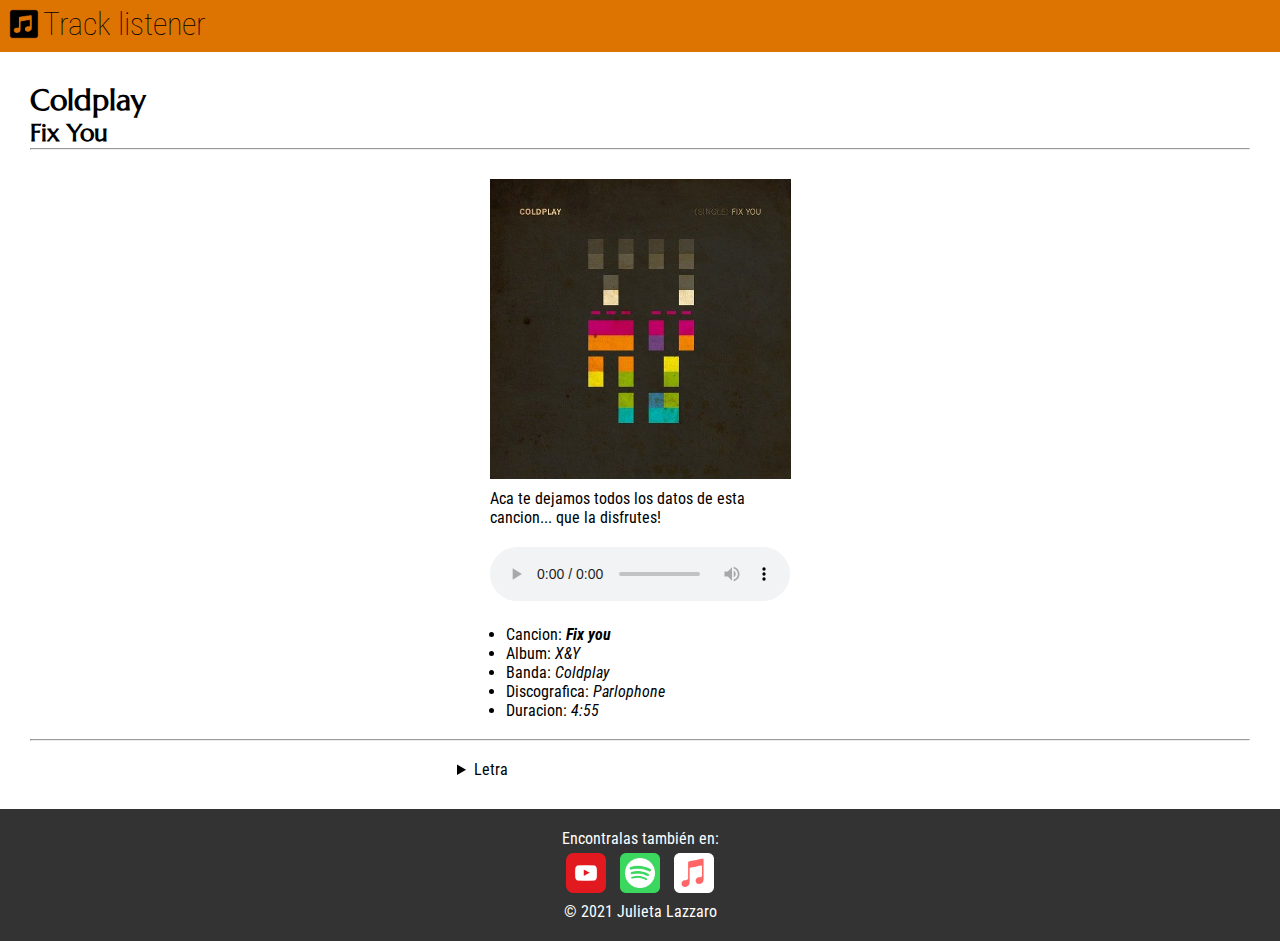
==== public/index.html @ 65411db4 "Correccion meta tw" ====
<!DOCTYPE html>
<html lang="es">
<head>
  <!-- Hola, mi nombre es Julieta -->

  <meta charset="UTF-8">
  <meta name="viewport" content="width=device-width, initial-scale=1.0">
  <meta name="description" content="A site to enjoy songs and discover interesting details about them">
  <meta name="keywords" content="coldplay, fixyou, music, escueladevrock, x&y">
  <meta name="author" content="julietalazzaro">
  <meta name="copyright" content="Julieta Lazzaro 2021">
  
  <link rel="stylesheet" href="style.css">
  <link rel="preconnect" href="https://fonts.gstatic.com">
  <link href="https://fonts.googleapis.com/css2?family=Marcellus&display=swap" rel="stylesheet">
  <link rel="preconnect" href="https://fonts.gstatic.com">
  <link rel="preconnect" href="https://fonts.gstatic.com">
  <link href="https://fonts.googleapis.com/css2?family=Roboto+Condensed:wght@300;400;700&display=swap" rel="stylesheet"> <link rel="shortcut icon" href="img/apple-music.png" type="image/x-icon">
  
  <!-- Robots -->
  <meta name="robots" content="index follow" />

  <!-- Facebook card -->
  <meta property="al:web:url" content="https://tracklistener-b94f5.web.app" />
  <meta property="og:url" content="https://tracklistener-b94f5.web.app/" />
  <meta property="og:title" content="Coldplay - Fix you" />
  <meta property="og:description" content="A site to enjoy Fix You from Coldplay and discover interesting details about it" />
  <meta property="og:image" content="https://tracklistener-b94f5.web.app/img/fixyou_verde.jpg" />
  <meta property="og:image.alt" content="Tapa de disco Fix you de Coldplay" />
  <meta property="og:type" content="music.song" />

  <!-- Twitter card -->
  <meta name="twitter:url" content="https://tracklistener-b94f5.web.app/" />
  <meta name="twitter:card" content="summary_large_image" />
  <meta name="twitter:title" content="Coldplay - Fix you" />
  <meta name="twitter:type" content="music.song" />
  <meta name="twitter:image" content="https://tracklistener-b94f5.web.app/img/fixyou_verde.jpg" />
  <meta name="twitter:description" content="A site to enjoy Fix You from Coldplay and discover interesting details about it" />
  <meta name="twitter:site" content="@julietalazzaro" />
  <meta name="twitter:creator" content="@julietalazzaro" />

  <title>Practica HTML</title>
</head>
<body>
  <header>
    <img src="img/apple-music.png" alt="logo musica">
    <h1>Track listener</h1>
  </header>
  <section>
    <div class="container">   
     <div class="headers">
       <h1>Coldplay</h1>
       <h2>Fix You</h2>
       <hr>
     </div>
      
    <br>

    <div itemscope itemtype="https://schema.org/AudioObject">
      <div class="center">
        <img itemprop="image" class="tapa" src="img/fixyou_gris.jpg" alt="logo musica">
        
      </div>
      <div class="center">

        <div>
        <p>Aca te dejamos todos los datos de esta cancion... que la disfrutes!</p>
        
        <audio src="Fix_You.mp3" controls>
          Your browser does not support the <code>audio</code> element.
        </audio>
        <meta itemprop="description" content="Fix you - Coldplay" />
        <meta itemprop="encodingFormat" content="audio/mp3" />
        <meta itemprop="contentUrl" content="https://tracklistener-b94f5.web.app" />
        <meta itemprop="audio" content="https://tracklistener-b94f5.web.app/Fix_You.mp3" />
        <meta itemprop="embedUrl" content="https://tracklistener-b94f5.web.app/Fix_You.mp3" />
        <meta itemprop="duration" content="T4M55S" />
        <meta itemprop="genre" content="Post-britpop" />
        <meta itemprop="identifier" content="9781511897686" />
        
        <ul>
          <li>Cancion: <span itemprop="name"><b>Fix you</b></span></li>
          <li>Album: <span itemprop="datePublished">X&Y</span></li>
          <li>Banda: <span itemprop="author">Coldplay</span></li>
          <li>Discografica: <span itemprop="sourceOrganization">Parlophone</span></li>
          <li>Duracion: <span>4:55</span></li>
        </ul>
      </div>
    </div>
    </div>
    <br>
    <hr>
    <br>
    <details>
      <summary class="headers">
          Letra
        </summary>
      
      <pre> 
      When you try your best, but you don't succeed
      When you get what you want but not what you need
      When you feel so tired, but you can't sleep
      Stuck in reverse

      And the tears come streaming down your face
      When you lose something, you can't replace
      When you love someone, but it goes to waste
      Could it be worse?
      <span>
      Lights will guide you home
      And ignite your bones
      <strong>And I will try to fix you</strong>
      </span>
      And high up above or down below
      When you're too in love to let it go
      But if you never try, you'll never know
      Just what you're worth
      <span>
      Lights will guide you home
      And ignite your bones
      <strong>And I will try to fix you</strong></span>

      Tears stream down your face
      When you lose something, you cannot replace
      Tears stream down your face and I
      Tears stream down your face
      I promise you, I will learn from my mistakes
      Tears stream down your face and I
      <span>
      Lights will guide you home
      And ignite your bones
      <strong>And I will try to fix you</strong>
        </span>
      </pre>
    </details>

    </div>
  </section>
  <footer>
    <p></p>Encontralas también en: </p>
    <a target="_blank" href="https://music.youtube.com/watch?v=Oncu0bgdcXU&feature=share"><img height="40px" src="img/youtube_icon.png" alt=""></a>
    <!-- <iframe src="https://open.spotify.com/embed?uri=spotify%3Atrack%3A6YAbIZPjyQ5euHxyxUgRoQ" width="300" height="380" frameborder="0" allowtransparency="true" allow="encrypted-media"></iframe> -->
    <a target="_blank" href="https://open.spotify.com/album/6CbCdwVGEff1wKT5bxNtOR?highlight=spotify:track:6YAbIZPjyQ5euHxyxUgRoQ"><img height="40px" src="img/Spotify_icon.png" alt=""></a>
    <a target="_blank" href="https://music.apple.com/us/album/fix-you-ep/693488507"><img height="40px" src="img/apple_music_icon.png" alt=""></a>
      
    <p> &copy; 2021 Julieta Lazzaro</p>
  </footer>
</body>
</html>
---- public/style.css ----
* {
  padding: 0;
  margin: 0;
  font-family: "Roboto Condensed", sans-serif; /* "Marcellus" */
}

body {
}

header {
  background-color: #dd7300;
  padding: 5px;
}

header img {
  display: inline;
  height: 38px;
}

header h1 {
  display: inline;
  position: absolute;
  font-weight: 100;
}

.container {
  background-color: #fff;
  padding: 30px;
}

.headers h1,
.headers h2 {
  font-family: "Marcellus";
}
section h1 {
  font-size: 1.8em;
}
footer {
  background-color: #333;
  color: #fff;
  padding: 20px;
  text-align: center;
}

footer img {
  margin: 5px;
}
.tapa {
  margin: 0 auto;
  height: 300px;
  padding: 10px;
  display: block;
}

span {
  font-style: italic;
}

ul {
  margin-left: 1em;
}

.center {
  width: 200px;
  display: flex;
  margin: auto;
  justify-content: center;
}

audio {
  margin: 20px 0;
}

details {
  margin: 0 35%;
}
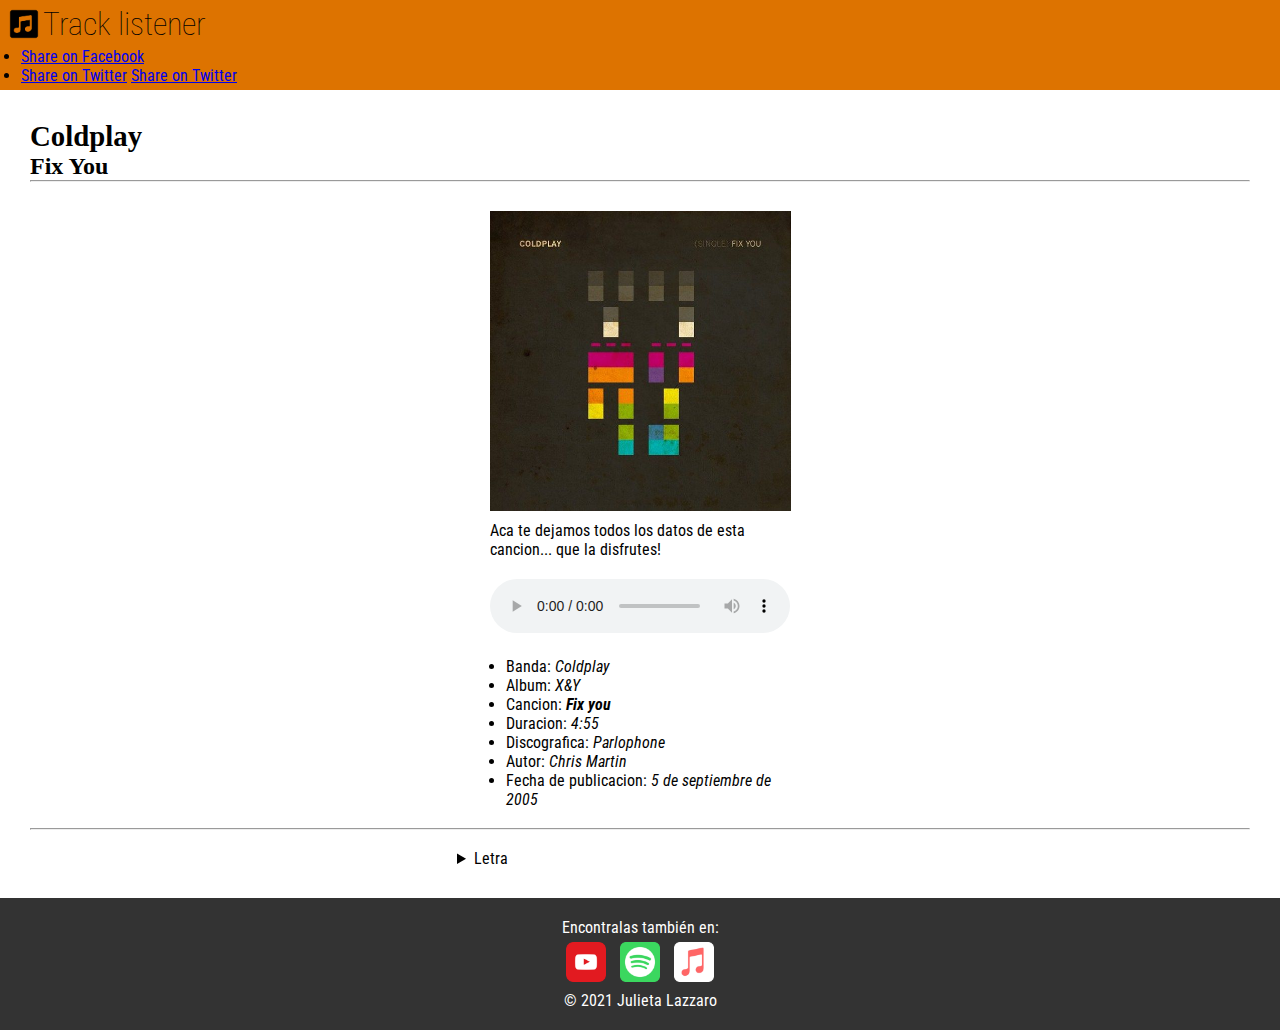
==== commit 245905ce: "Botones share en redes sociales" ====
--- a/public/index.html
+++ b/public/index.html
@@ -1,19 +1,16 @@
 <!DOCTYPE html>
 <html lang="es">
 <head>
-  <!-- Hola, mi nombre es Julieta -->
+  <!-- Escuela de Surf - Mar azul -->
 
   <meta charset="UTF-8">
   <meta name="viewport" content="width=device-width, initial-scale=1.0">
   <meta name="description" content="A site to enjoy songs and discover interesting details about them">
-  <meta name="keywords" content="coldplay, fixyou, music, escueladevrock, x&y">
+  <meta name="keywords" content="escuela, surf, mar azul, playa, mar">
   <meta name="author" content="julietalazzaro">
   <meta name="copyright" content="Julieta Lazzaro 2021">
   
   <link rel="stylesheet" href="style.css">
-  <link rel="preconnect" href="https://fonts.gstatic.com">
-  <link href="https://fonts.googleapis.com/css2?family=Marcellus&display=swap" rel="stylesheet">
-  <link rel="preconnect" href="https://fonts.gstatic.com">
   <link rel="preconnect" href="https://fonts.gstatic.com">
   <link href="https://fonts.googleapis.com/css2?family=Roboto+Condensed:wght@300;400;700&display=swap" rel="stylesheet"> <link rel="shortcut icon" href="img/apple-music.png" type="image/x-icon">
   
@@ -30,14 +27,17 @@
   <meta property="og:type" content="music.song" />
 
   <!-- Twitter card -->
-  <meta name="twitter:url" content="https://tracklistener-b94f5.web.app/" />
-  <meta name="twitter:card" content="summary_large_image" />
-  <meta name="twitter:title" content="Coldplay - Fix you" />
+
+  <meta property="twitter:card" content="summary_large_image" />
+  <meta property="twitter:site" content="@julietalazzaro" />
+  <meta property="twitter:title" content="Coldplay - Fix you" />
+  <meta property="twitter:description" content="A site to enjoy Fix You from Coldplay and discover interesting details about it" />
+  <meta property="twitter:image" content="https://tracklistener-b94f5.web.app/img/fixyou_verde.jpg" />
+  <meta property="twitter:url" content="https://tracklistener-b94f5.web.app/" />
+<!-- 
   <meta name="twitter:type" content="music.song" />
-  <meta name="twitter:image" content="https://tracklistener-b94f5.web.app/img/fixyou_verde.jpg" />
-  <meta name="twitter:description" content="A site to enjoy Fix You from Coldplay and discover interesting details about it" />
   <meta name="twitter:site" content="@julietalazzaro" />
-  <meta name="twitter:creator" content="@julietalazzaro" />
+  <meta name="twitter:creator" content="@julietalazzaro" /> -->
 
   <title>Practica HTML</title>
 </head>
@@ -45,6 +45,18 @@
   <header>
     <img src="img/apple-music.png" alt="logo musica">
     <h1>Track listener</h1>
+    <ul>
+      <li>
+    <a href="https://www.facebook.com/sharer/sharer.php?u=https%3A//tracklistener-b94f5.web.app/">Share on Facebook</a>
+
+      </li>
+      <li>
+        <a
+          href="https://twitter.com/intent/tweet?text=20Veni%20a%20ver%20mi%20sitio%20de%20Fix%20You%20-%20Coldplay%https%3A//tracklistener-b94f5.web.app/">Share
+          on Twitter</a>
+    <a href="https://twitter.com/intent/tweet?text=https%3A//tracklistener-b94f5.web.app/">Share on Twitter</a>
+      </li>
+    </ul>
   </header>
   <section>
     <div class="container">   
@@ -59,34 +71,36 @@
     <div itemscope itemtype="https://schema.org/AudioObject">
       <div class="center">
         <img itemprop="image" class="tapa" src="img/fixyou_gris.jpg" alt="logo musica">
-        
       </div>
-      <div class="center">
 
+      <div class="center">        
         <div>
-        <p>Aca te dejamos todos los datos de esta cancion... que la disfrutes!</p>
-        
-        <audio src="Fix_You.mp3" controls>
-          Your browser does not support the <code>audio</code> element.
-        </audio>
-        <meta itemprop="description" content="Fix you - Coldplay" />
-        <meta itemprop="encodingFormat" content="audio/mp3" />
-        <meta itemprop="contentUrl" content="https://tracklistener-b94f5.web.app" />
-        <meta itemprop="audio" content="https://tracklistener-b94f5.web.app/Fix_You.mp3" />
-        <meta itemprop="embedUrl" content="https://tracklistener-b94f5.web.app/Fix_You.mp3" />
-        <meta itemprop="duration" content="T4M55S" />
-        <meta itemprop="genre" content="Post-britpop" />
-        <meta itemprop="identifier" content="9781511897686" />
-        
-        <ul>
-          <li>Cancion: <span itemprop="name"><b>Fix you</b></span></li>
-          <li>Album: <span itemprop="datePublished">X&Y</span></li>
-          <li>Banda: <span itemprop="author">Coldplay</span></li>
-          <li>Discografica: <span itemprop="sourceOrganization">Parlophone</span></li>
-          <li>Duracion: <span>4:55</span></li>
-        </ul>
+          <p>Aca te dejamos todos los datos de esta cancion... que la disfrutes!</p>
+          <audio src="Fix_You.mp3" controls>
+            Your browser does not support the <code>audio</code> element.
+          </audio>
+          <meta itemprop="description" content="Fix you - Coldplay" />
+          <meta itemprop="encodingFormat" content="audio/mp3" />
+          <meta itemprop="contentUrl" content="https://tracklistener-b94f5.web.app" />
+          <meta itemprop="audio" content="https://tracklistener-b94f5.web.app/Fix_You.mp3" />
+          <meta itemprop="embedUrl" content="https://tracklistener-b94f5.web.app/Fix_You.mp3" />
+          <meta itemprop="duration" content="T4M55S" />
+          <meta itemprop="genre" content="Post-britpop" />
+          <meta itemprop="identifier" content="9781511897686" />
+          <meta itemprop="headline" content="Pagina para reto semanal de Coldplay" />
+          <meta itemprop="contentSize" content="4.82MB" />        
+          
+          <ul>
+            <li>Banda: <span itemprop="author">Coldplay</span></li>
+            <li>Album: <span itemprop="datePublished">X&Y</span></li>
+            <li>Cancion: <span itemprop="name"><b>Fix you</b></span></li>
+            <li>Duracion: <span>4:55</span></li>
+            <li>Discografica: <span itemprop="productionCompany">Parlophone</span></li>
+            <li>Autor: <span itemprop="creator">Chris Martin</span></li>
+            <li>Fecha de publicacion: <span itemprop="datePublished">5 de septiembre de 2005</span></li>
+          </ul>
+        </div>
       </div>
-    </div>
     </div>
     <br>
     <hr>
@@ -97,6 +111,10 @@
         </summary>
       
       <pre> 
+          <span itemprop="transcript">
+          
+          
+          
       When you try your best, but you don't succeed
       When you get what you want but not what you need
       When you feel so tired, but you can't sleep
@@ -130,7 +148,7 @@
       Lights will guide you home
       And ignite your bones
       <strong>And I will try to fix you</strong>
-        </span>
+        </span></span>              
       </pre>
     </details>
 
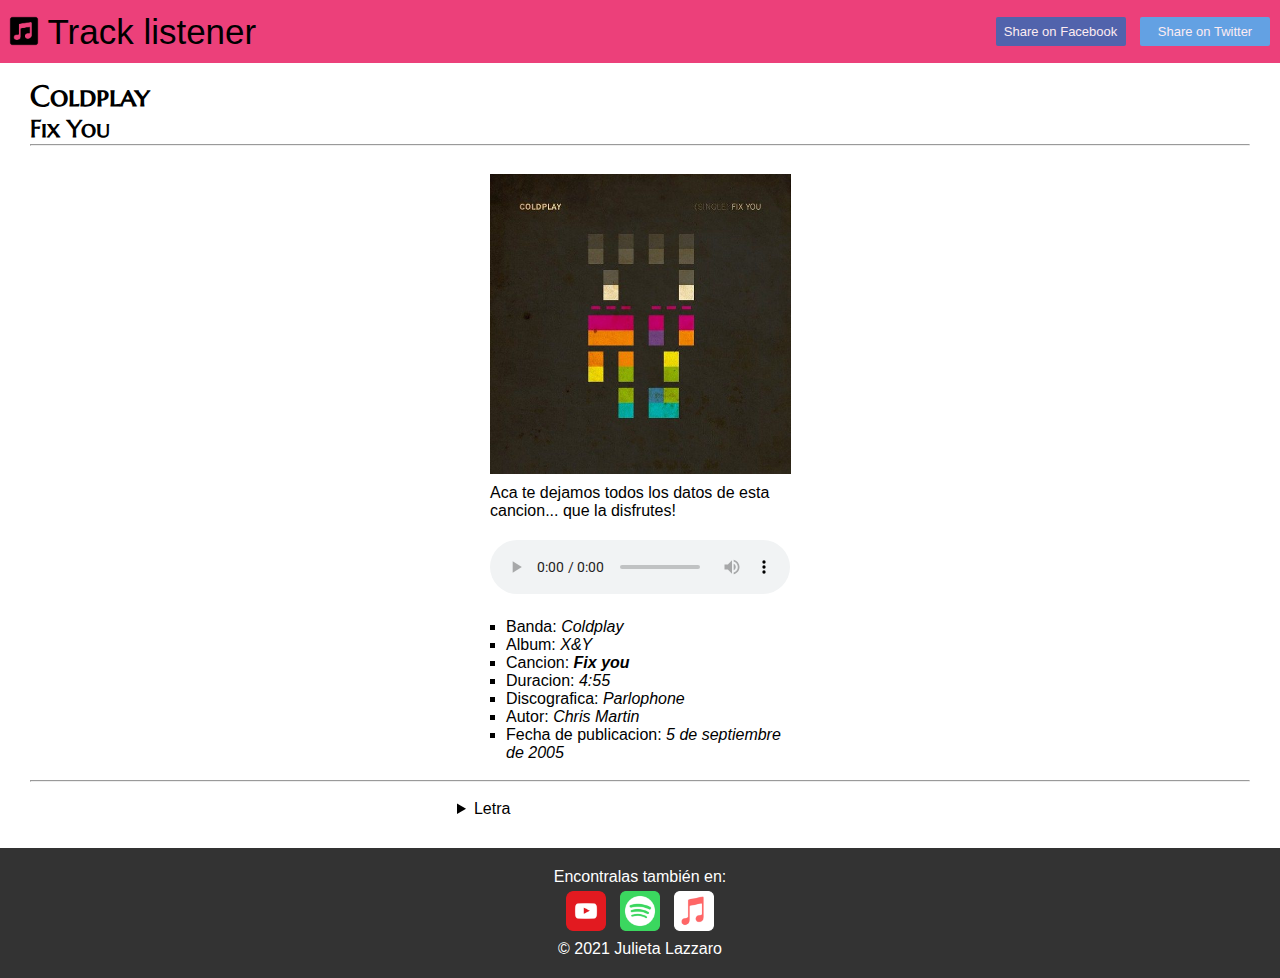
==== commit 7f0ba7b2: "Arreglos finales" ====
--- a/public/index.html
+++ b/public/index.html
@@ -11,9 +11,11 @@
   <meta name="copyright" content="Julieta Lazzaro 2021">
   
   <link rel="stylesheet" href="style.css">
-  <link rel="preconnect" href="https://fonts.gstatic.com">
-  <link href="https://fonts.googleapis.com/css2?family=Roboto+Condensed:wght@300;400;700&display=swap" rel="stylesheet"> <link rel="shortcut icon" href="img/apple-music.png" type="image/x-icon">
-  
+<link rel="preconnect" href="https://fonts.gstatic.com">
+<link href="https://fonts.googleapis.com/css2?family=Marcellus+SC&family=Roboto:wght@300;400;700&display=swap"
+  rel="stylesheet">
+  <link rel="shortcut icon" href="img/apple-music.png" type="image/x-icon">
+
   <!-- Robots -->
   <meta name="robots" content="index follow" />
 
@@ -27,35 +29,32 @@
   <meta property="og:type" content="music.song" />
 
   <!-- Twitter card -->
-
   <meta property="twitter:card" content="summary_large_image" />
   <meta property="twitter:site" content="@julietalazzaro" />
   <meta property="twitter:title" content="Coldplay - Fix you" />
   <meta property="twitter:description" content="A site to enjoy Fix You from Coldplay and discover interesting details about it" />
   <meta property="twitter:image" content="https://tracklistener-b94f5.web.app/img/fixyou_verde.jpg" />
   <meta property="twitter:url" content="https://tracklistener-b94f5.web.app/" />
-<!-- 
-  <meta name="twitter:type" content="music.song" />
-  <meta name="twitter:site" content="@julietalazzaro" />
-  <meta name="twitter:creator" content="@julietalazzaro" /> -->
+  <meta property="twitter:creator" content="@julietalazzaro" /> 
+  <meta property="twitter:type" content="music/song" />
+
 
   <title>Practica HTML</title>
 </head>
 <body>
   <header>
     <img src="img/apple-music.png" alt="logo musica">
-    <h1>Track listener</h1>
+    <p>Track listener</p>
+    
     <ul>
       <li>
-    <a href="https://www.facebook.com/sharer/sharer.php?u=https%3A//tracklistener-b94f5.web.app/">Share on Facebook</a>
+    <a  class="btn btn-facebook" target="_blank" href="https://www.facebook.com/sharer/sharer.php?u=https%3A//tracklistener-b94f5.web.app/">Share on Facebook</a>
 
       </li>
       <li>
-        <a
-          href="https://twitter.com/intent/tweet?text=20Veni%20a%20ver%20mi%20sitio%20de%20Fix%20You%20-%20Coldplay%https%3A//tracklistener-b94f5.web.app/">Share
-          on Twitter</a>
-    <a href="https://twitter.com/intent/tweet?text=https%3A//tracklistener-b94f5.web.app/">Share on Twitter</a>
-      </li>
+      <a class="btn btn-twitter" target="_blank"
+        href="https://twitter.com/intent/tweet?text=Veni%20a%20ver%20mi%20sitio%20de%20Fix%20You%20-%20Coldplay%0Ahttps%3A//tracklistener-b94f5.web.app/%20">Share
+        on Twitter</a> </li>
     </ul>
   </header>
   <section>
@@ -64,8 +63,7 @@
        <h1>Coldplay</h1>
        <h2>Fix You</h2>
        <hr>
-     </div>
-      
+     </div>      
     <br>
 
     <div itemscope itemtype="https://schema.org/AudioObject">
@@ -99,6 +97,7 @@
             <li>Autor: <span itemprop="creator">Chris Martin</span></li>
             <li>Fecha de publicacion: <span itemprop="datePublished">5 de septiembre de 2005</span></li>
           </ul>
+
         </div>
       </div>
     </div>
--- a/public/style.css
+++ b/public/style.css
@@ -4,33 +4,48 @@
   font-family: "Roboto Condensed", sans-serif; /* "Marcellus" */
 }
 
-body {
-}
-
 header {
-  background-color: #dd7300;
-  padding: 5px;
+  background-color: #ec407a;
+  padding: 12px 5px 5px 5px;
+  width: 100%;
+  display: inline-block;
 }
 
 header img {
-  display: inline;
   height: 38px;
 }
 
-header h1 {
+header p {
   display: inline;
-  position: absolute;
   font-weight: 100;
+  font-size: 35px;
+  position: relative;
+  top: -6px;
+}
+
+header ul {
+  list-style: none;
+  margin: 5px 0px;
+  margin-right: 5px;
+  display: inline;
+  float: right;
+}
+
+header ul li {
+  list-style: none;
+  display: inline;
+  padding-right: 10px;
 }
 
 .container {
   background-color: #fff;
   padding: 30px;
+  padding-top: 15px;
 }
 
-.headers h1,
-.headers h2 {
-  font-family: "Marcellus";
+h1,
+h2 {
+  font-family: "Marcellus SC";
 }
 section h1 {
   font-size: 1.8em;
@@ -60,6 +75,10 @@
   margin-left: 1em;
 }
 
+li {
+  list-style: square;
+}
+
 .center {
   width: 200px;
   display: flex;
@@ -74,3 +93,26 @@
 details {
   margin: 0 35%;
 }
+
+.btn:link,
+.btn:visited {
+  text-decoration: none;
+  display: inline-block;
+  border-radius: 2px;
+  color: #fff;
+  width: 120px;
+  font-size: 13px;
+  text-align: center;
+  padding: 7px 5px;
+  opacity: 90%;
+}
+
+.btn:hover {
+  opacity: 100%;
+}
+.btn-facebook {
+  background-color: #4167b2;
+}
+.btn-twitter {
+  background-color: #55acef;
+}
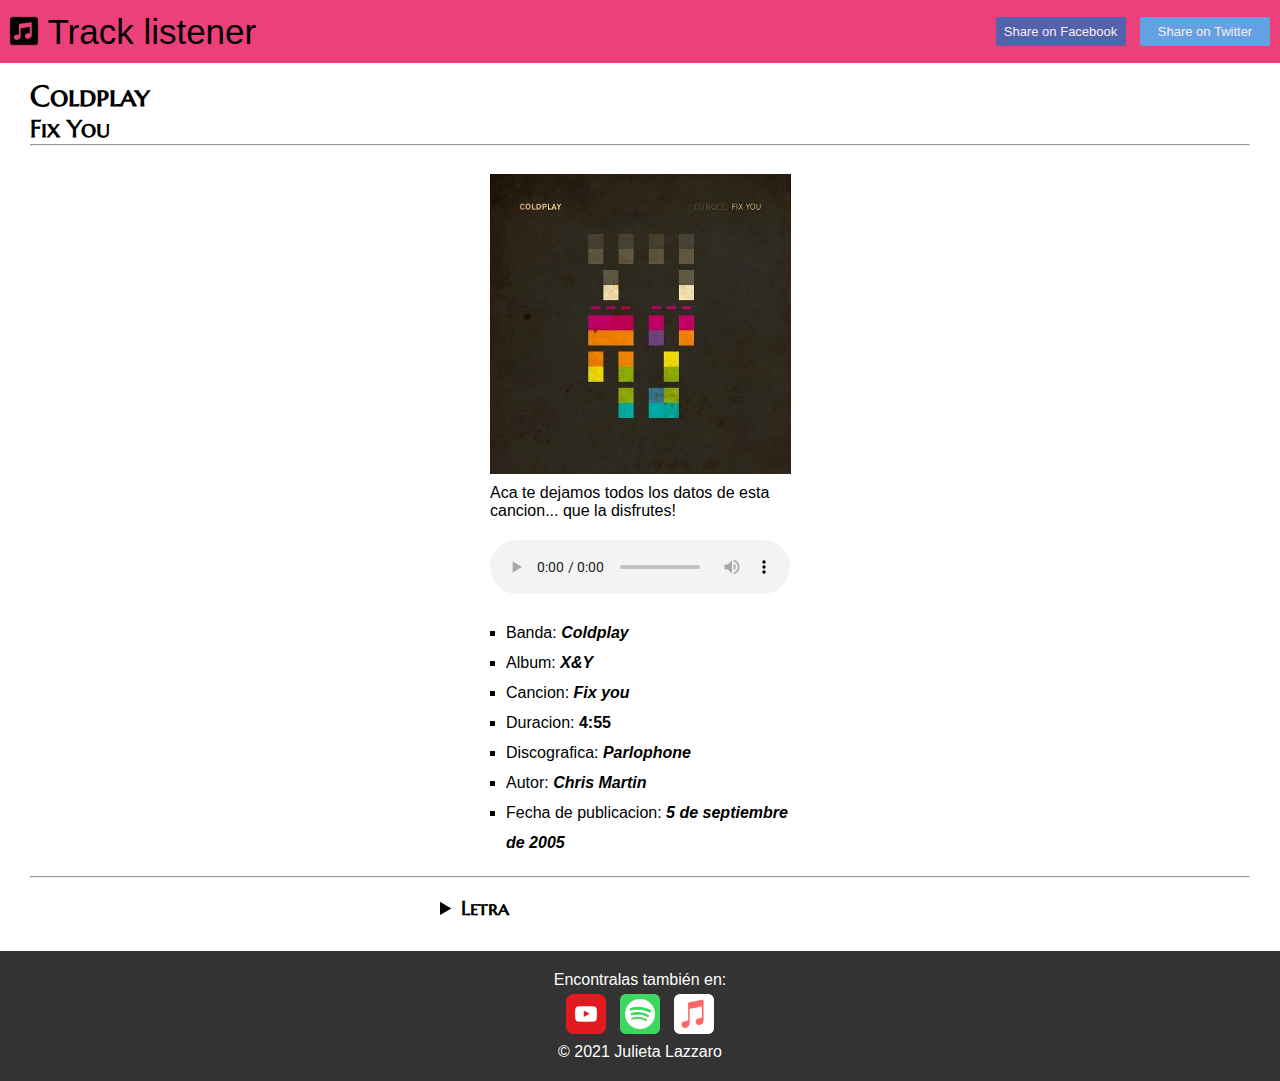
==== commit 725f8134: "Arreglos finales" ====
--- a/public/index.html
+++ b/public/index.html
@@ -5,7 +5,7 @@
 
   <meta charset="UTF-8">
   <meta name="viewport" content="width=device-width, initial-scale=1.0">
-  <meta name="description" content="A site to enjoy songs and discover interesting details about them">
+  <meta name="description" content="Pagina para reto semanal 01 | Disfruta de la canción Fix You de Coldplay con su letra y todos los detalles">
   <meta name="keywords" content="escuela, surf, mar azul, playa, mar">
   <meta name="author" content="julietalazzaro">
   <meta name="copyright" content="Julieta Lazzaro 2021">
@@ -23,7 +23,7 @@
   <meta property="al:web:url" content="https://tracklistener-b94f5.web.app" />
   <meta property="og:url" content="https://tracklistener-b94f5.web.app/" />
   <meta property="og:title" content="Coldplay - Fix you" />
-  <meta property="og:description" content="A site to enjoy Fix You from Coldplay and discover interesting details about it" />
+  <meta property="og:description" content="Pagina para reto semanal 01 | Disfruta de la canción Fix You de Coldplay con su letra y todos los detalles" />
   <meta property="og:image" content="https://tracklistener-b94f5.web.app/img/fixyou_verde.jpg" />
   <meta property="og:image.alt" content="Tapa de disco Fix you de Coldplay" />
   <meta property="og:type" content="music.song" />
@@ -32,7 +32,7 @@
   <meta property="twitter:card" content="summary_large_image" />
   <meta property="twitter:site" content="@julietalazzaro" />
   <meta property="twitter:title" content="Coldplay - Fix you" />
-  <meta property="twitter:description" content="A site to enjoy Fix You from Coldplay and discover interesting details about it" />
+  <meta property="twitter:description" content="Pagina para reto semanal 01 | Disfruta de la canción Fix You de Coldplay con su letra y todos los detalles" />
   <meta property="twitter:image" content="https://tracklistener-b94f5.web.app/img/fixyou_verde.jpg" />
   <meta property="twitter:url" content="https://tracklistener-b94f5.web.app/" />
   <meta property="twitter:creator" content="@julietalazzaro" /> 
@@ -89,13 +89,13 @@
           <meta itemprop="contentSize" content="4.82MB" />        
           
           <ul>
-            <li>Banda: <span itemprop="author">Coldplay</span></li>
-            <li>Album: <span itemprop="datePublished">X&Y</span></li>
-            <li>Cancion: <span itemprop="name"><b>Fix you</b></span></li>
-            <li>Duracion: <span>4:55</span></li>
-            <li>Discografica: <span itemprop="productionCompany">Parlophone</span></li>
-            <li>Autor: <span itemprop="creator">Chris Martin</span></li>
-            <li>Fecha de publicacion: <span itemprop="datePublished">5 de septiembre de 2005</span></li>
+            <li>Banda: <span itemprop="author"><strong>Coldplay</strong></span></li>
+            <li>Album: <span itemprop="datePublished"><strong>X&Y</strong></span></li>
+            <li>Cancion: <span itemprop="name"><strong>Fix you</strong></span></li>
+            <li>Duracion: <strong>4:55</strong></li>
+            <li>Discografica: <span itemprop="productionCompany"><strong>Parlophone</strong></span></li>
+            <li>Autor: <span itemprop="creator"><strong>Chris Martin</strong></span></li>
+            <li>Fecha de publicacion: <span itemprop="datePublished"><strong>5 de septiembre de 2005</strong></span></li>
           </ul>
 
         </div>
@@ -105,15 +105,12 @@
     <hr>
     <br>
     <details>
-      <summary class="headers">
+      <summary >
           Letra
-        </summary>
+      </summary>
       
-      <pre> 
-          <span itemprop="transcript">
-          
-          
-          
+      <pre itemprop="transcript">
+
       When you try your best, but you don't succeed
       When you get what you want but not what you need
       When you feel so tired, but you can't sleep
@@ -147,7 +144,7 @@
       Lights will guide you home
       And ignite your bones
       <strong>And I will try to fix you</strong>
-        </span></span>              
+        </span>             
       </pre>
     </details>
 
--- a/public/style.css
+++ b/public/style.css
@@ -44,7 +44,8 @@
 }
 
 h1,
-h2 {
+h2,
+summary {
   font-family: "Marcellus SC";
 }
 section h1 {
@@ -71,8 +72,9 @@
   font-style: italic;
 }
 
-ul {
+div ul {
   margin-left: 1em;
+  line-height: 30px;
 }
 
 li {
@@ -91,7 +93,13 @@
 }
 
 details {
-  margin: 0 35%;
+  margin: 0 auto;
+  width: 400px;
+  line-height: 25px;
+}
+summary {
+  font-weight: 700;
+  font-size: 20px;
 }
 
 .btn:link,
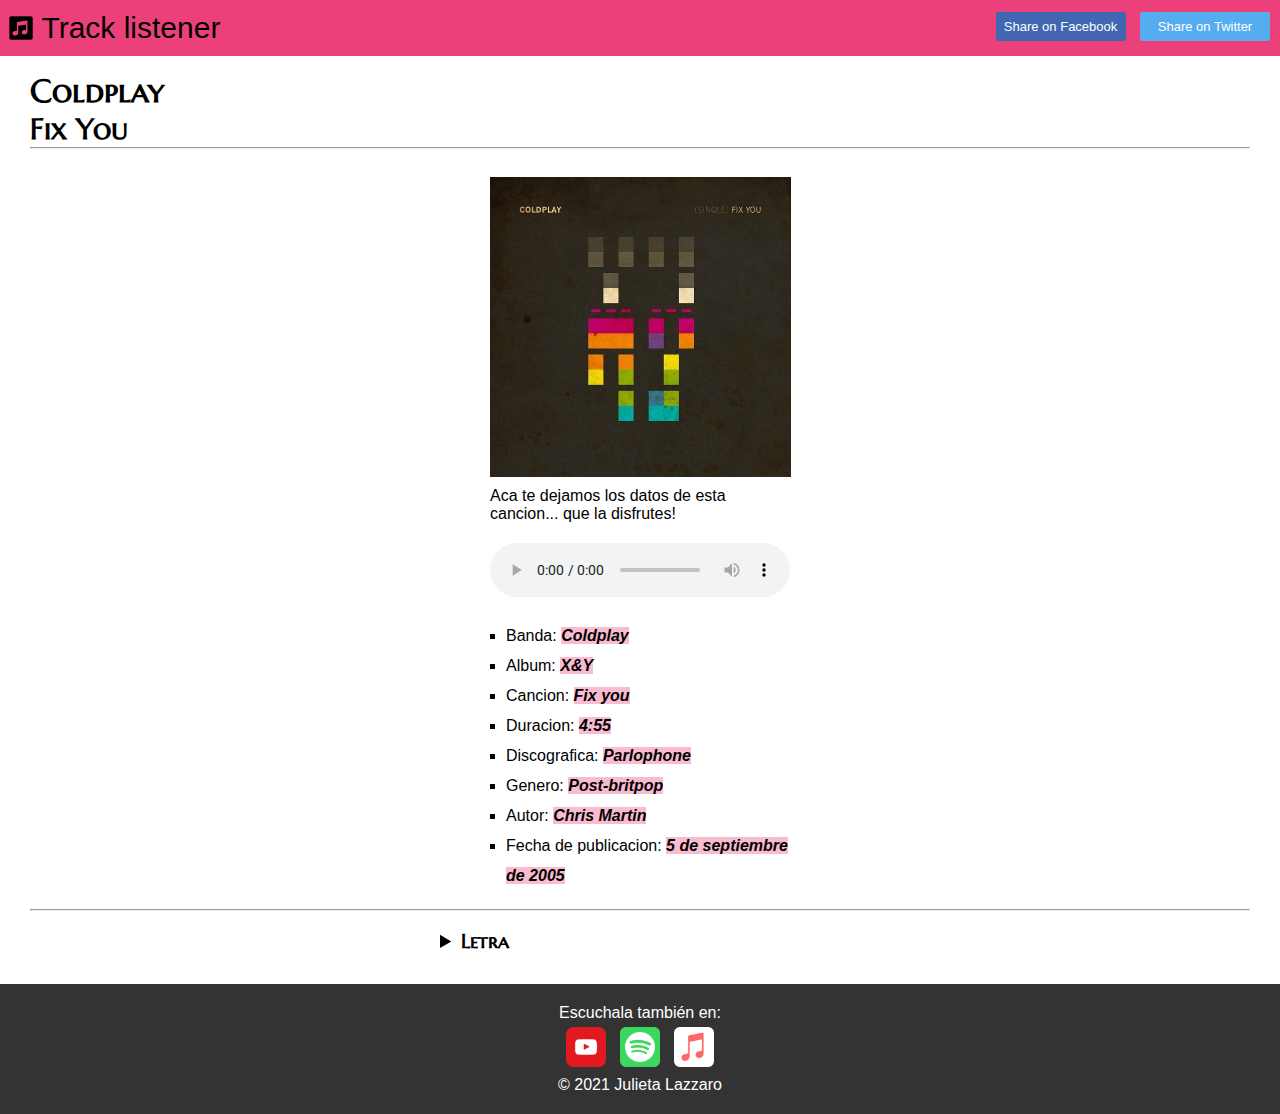
==== commit 91ee0cbb: "Correcciones diseño" ====
--- a/public/index.html
+++ b/public/index.html
@@ -1,18 +1,19 @@
 <!DOCTYPE html>
 <html lang="es">
 <head>
-  <!-- Escuela de Surf - Mar azul -->
+  <!-- Hola, soy Julieta! Saludos a todos los SummerHackeros... Agradezco mucho poder ser parte de este 
+    programa, aprendiendo tantas cosas con el genio de Jony y esta hermosa comunidad. La mejor suerte a todes! -->
 
   <meta charset="UTF-8">
   <meta name="viewport" content="width=device-width, initial-scale=1.0">
   <meta name="description" content="Pagina para reto semanal 01 | Disfruta de la canción Fix You de Coldplay con su letra y todos los detalles">
-  <meta name="keywords" content="escuela, surf, mar azul, playa, mar">
+  <meta name="keywords" content="track, cancion, coldplay, fixyou, banda, audio, musica">
   <meta name="author" content="julietalazzaro">
   <meta name="copyright" content="Julieta Lazzaro 2021">
   
   <link rel="stylesheet" href="style.css">
-<link rel="preconnect" href="https://fonts.gstatic.com">
-<link href="https://fonts.googleapis.com/css2?family=Marcellus+SC&family=Roboto:wght@300;400;700&display=swap"
+  <link rel="preconnect" href="https://fonts.gstatic.com">
+  <link href="https://fonts.googleapis.com/css2?family=Marcellus+SC&family=Roboto:wght@300;400;700&display=swap"
   rel="stylesheet">
   <link rel="shortcut icon" href="img/apple-music.png" type="image/x-icon">
 
@@ -39,7 +40,7 @@
   <meta property="twitter:type" content="music/song" />
 
 
-  <title>Practica HTML</title>
+  <title>SummerHack Reto 01</title>
 </head>
 <body>
   <header>
@@ -66,35 +67,33 @@
      </div>      
     <br>
 
-    <div itemscope itemtype="https://schema.org/AudioObject">
+    <div itemscope itemtype="https://schema.org/MusicRecording">
       <div class="center">
         <img itemprop="image" class="tapa" src="img/fixyou_gris.jpg" alt="logo musica">
       </div>
 
       <div class="center">        
         <div>
-          <p>Aca te dejamos todos los datos de esta cancion... que la disfrutes!</p>
-          <audio src="Fix_You.mp3" controls>
+          <p>Aca te dejamos los datos de esta cancion... que la disfrutes!</p>
+          <audio  src="Fix_You.mp3" controls>
             Your browser does not support the <code>audio</code> element.
           </audio>
           <meta itemprop="description" content="Fix you - Coldplay" />
           <meta itemprop="encodingFormat" content="audio/mp3" />
-          <meta itemprop="contentUrl" content="https://tracklistener-b94f5.web.app" />
           <meta itemprop="audio" content="https://tracklistener-b94f5.web.app/Fix_You.mp3" />
-          <meta itemprop="embedUrl" content="https://tracklistener-b94f5.web.app/Fix_You.mp3" />
+          <meta itemprop="url" content="https://tracklistener-b94f5.web.app/Fix_You.mp3" />
           <meta itemprop="duration" content="T4M55S" />
-          <meta itemprop="genre" content="Post-britpop" />
           <meta itemprop="identifier" content="9781511897686" />
-          <meta itemprop="headline" content="Pagina para reto semanal de Coldplay" />
-          <meta itemprop="contentSize" content="4.82MB" />        
+          <meta itemprop="headline" content="Fix You de Coldplay para reto semanal" />
           
           <ul>
-            <li>Banda: <span itemprop="author"><strong>Coldplay</strong></span></li>
-            <li>Album: <span itemprop="datePublished"><strong>X&Y</strong></span></li>
+            <li>Banda: <span itemprop="byArtist"><strong>Coldplay</strong></span></li>
+            <li>Album: <span itemprop="inAlbum"><strong>X&Y</strong></span></li>
             <li>Cancion: <span itemprop="name"><strong>Fix you</strong></span></li>
-            <li>Duracion: <strong>4:55</strong></li>
-            <li>Discografica: <span itemprop="productionCompany"><strong>Parlophone</strong></span></li>
-            <li>Autor: <span itemprop="creator"><strong>Chris Martin</strong></span></li>
+            <li>Duracion: <strong><span>4:55</span></strong></li>
+            <li>Discografica: <span itemprop="recordingOf"><strong>Parlophone</strong></span></li>
+            <li>Genero: <span itemprop="genre"><strong>Post-britpop</strong></span></li>
+            <li>Autor: <span itemprop="author"><strong>Chris Martin</strong></span></li>
             <li>Fecha de publicacion: <span itemprop="datePublished"><strong>5 de septiembre de 2005</strong></span></li>
           </ul>
 
@@ -111,47 +110,46 @@
       
       <pre itemprop="transcript">
 
-      When you try your best, but you don't succeed
-      When you get what you want but not what you need
-      When you feel so tired, but you can't sleep
-      Stuck in reverse
+When you try your best, but you don't succeed
+When you get what you want but not what you need
+When you feel so tired, but you can't sleep
+Stuck in reverse
 
-      And the tears come streaming down your face
-      When you lose something, you can't replace
-      When you love someone, but it goes to waste
-      Could it be worse?
-      <span>
-      Lights will guide you home
-      And ignite your bones
-      <strong>And I will try to fix you</strong>
-      </span>
-      And high up above or down below
-      When you're too in love to let it go
-      But if you never try, you'll never know
-      Just what you're worth
-      <span>
-      Lights will guide you home
-      And ignite your bones
-      <strong>And I will try to fix you</strong></span>
+And the tears come streaming down your face
+When you lose something, you can't replace
+When you love someone, but it goes to waste
+Could it be worse?
+<span>
+Lights will guide you home
+And ignite your bones
+<strong>And I will try to fix you</strong>
+</span>
+And high up above or down below
+When you're too in love to let it go
+But if you never try, you'll never know
+Just what you're worth
+<span>
+Lights will guide you home
+And ignite your bones
+<strong>And I will try to fix you</strong></span>
 
-      Tears stream down your face
-      When you lose something, you cannot replace
-      Tears stream down your face and I
-      Tears stream down your face
-      I promise you, I will learn from my mistakes
-      Tears stream down your face and I
-      <span>
-      Lights will guide you home
-      And ignite your bones
-      <strong>And I will try to fix you</strong>
-        </span>             
+Tears stream down your face
+When you lose something, you cannot replace
+Tears stream down your face and I
+Tears stream down your face
+I promise you, I will learn from my mistakes
+Tears stream down your face and I
+<span>
+Lights will guide you home
+And ignite your bones
+<strong>And I will try to fix you</strong></span>             
       </pre>
     </details>
 
     </div>
   </section>
   <footer>
-    <p></p>Encontralas también en: </p>
+    <p></p>Escuchala también en: </p>
     <a target="_blank" href="https://music.youtube.com/watch?v=Oncu0bgdcXU&feature=share"><img height="40px" src="img/youtube_icon.png" alt=""></a>
     <!-- <iframe src="https://open.spotify.com/embed?uri=spotify%3Atrack%3A6YAbIZPjyQ5euHxyxUgRoQ" width="300" height="380" frameborder="0" allowtransparency="true" allow="encrypted-media"></iframe> -->
     <a target="_blank" href="https://open.spotify.com/album/6CbCdwVGEff1wKT5bxNtOR?highlight=spotify:track:6YAbIZPjyQ5euHxyxUgRoQ"><img height="40px" src="img/Spotify_icon.png" alt=""></a>
--- a/public/style.css
+++ b/public/style.css
@@ -4,6 +4,7 @@
   font-family: "Roboto Condensed", sans-serif; /* "Marcellus" */
 }
 
+/* HEADER */
 header {
   background-color: #ec407a;
   padding: 12px 5px 5px 5px;
@@ -12,23 +13,21 @@
 }
 
 header img {
-  height: 38px;
+  height: 32px;
 }
 
 header p {
   display: inline;
   font-weight: 100;
-  font-size: 35px;
+  font-size: 30px;
   position: relative;
   top: -6px;
 }
 
 header ul {
+  float: right;
   list-style: none;
-  margin: 5px 0px;
   margin-right: 5px;
-  display: inline;
-  float: right;
 }
 
 header ul li {
@@ -36,6 +35,30 @@
   display: inline;
   padding-right: 10px;
 }
+.btn:link,
+.btn:visited {
+  text-decoration: none;
+  display: inline-block;
+  border-radius: 2px;
+  color: #fff;
+  width: 120px;
+  font-size: 13px;
+  text-align: center;
+  padding: 7px 5px;
+}
+
+.btn:hover {
+  border: solid 2px #fff;
+  padding: 5px 3px;
+}
+.btn-facebook {
+  background-color: #4167b2;
+}
+.btn-twitter {
+  background-color: #55acef;
+}
+
+/* SECTION */
 
 .container {
   background-color: #fff;
@@ -48,9 +71,50 @@
 summary {
   font-family: "Marcellus SC";
 }
-section h1 {
+h1 {
+  font-size: 2em;
+}
+h2 {
   font-size: 1.8em;
 }
+
+.center {
+  width: 200px;
+  display: flex;
+  margin: auto;
+  justify-content: center;
+}
+
+div ul {
+  margin-left: 1em;
+  line-height: 30px;
+}
+
+li {
+  list-style: square;
+}
+
+audio {
+  margin: 20px 0;
+}
+
+span {
+  font-style: italic;
+  background-color: #f8bbd0;
+}
+
+details {
+  margin: 0 auto;
+  width: 400px;
+  line-height: 25px;
+}
+summary {
+  font-weight: 700;
+  font-size: 20px;
+}
+
+/* FOOTER */
+
 footer {
   background-color: #333;
   color: #fff;
@@ -67,60 +131,3 @@
   padding: 10px;
   display: block;
 }
-
-span {
-  font-style: italic;
-}
-
-div ul {
-  margin-left: 1em;
-  line-height: 30px;
-}
-
-li {
-  list-style: square;
-}
-
-.center {
-  width: 200px;
-  display: flex;
-  margin: auto;
-  justify-content: center;
-}
-
-audio {
-  margin: 20px 0;
-}
-
-details {
-  margin: 0 auto;
-  width: 400px;
-  line-height: 25px;
-}
-summary {
-  font-weight: 700;
-  font-size: 20px;
-}
-
-.btn:link,
-.btn:visited {
-  text-decoration: none;
-  display: inline-block;
-  border-radius: 2px;
-  color: #fff;
-  width: 120px;
-  font-size: 13px;
-  text-align: center;
-  padding: 7px 5px;
-  opacity: 90%;
-}
-
-.btn:hover {
-  opacity: 100%;
-}
-.btn-facebook {
-  background-color: #4167b2;
-}
-.btn-twitter {
-  background-color: #55acef;
-}
